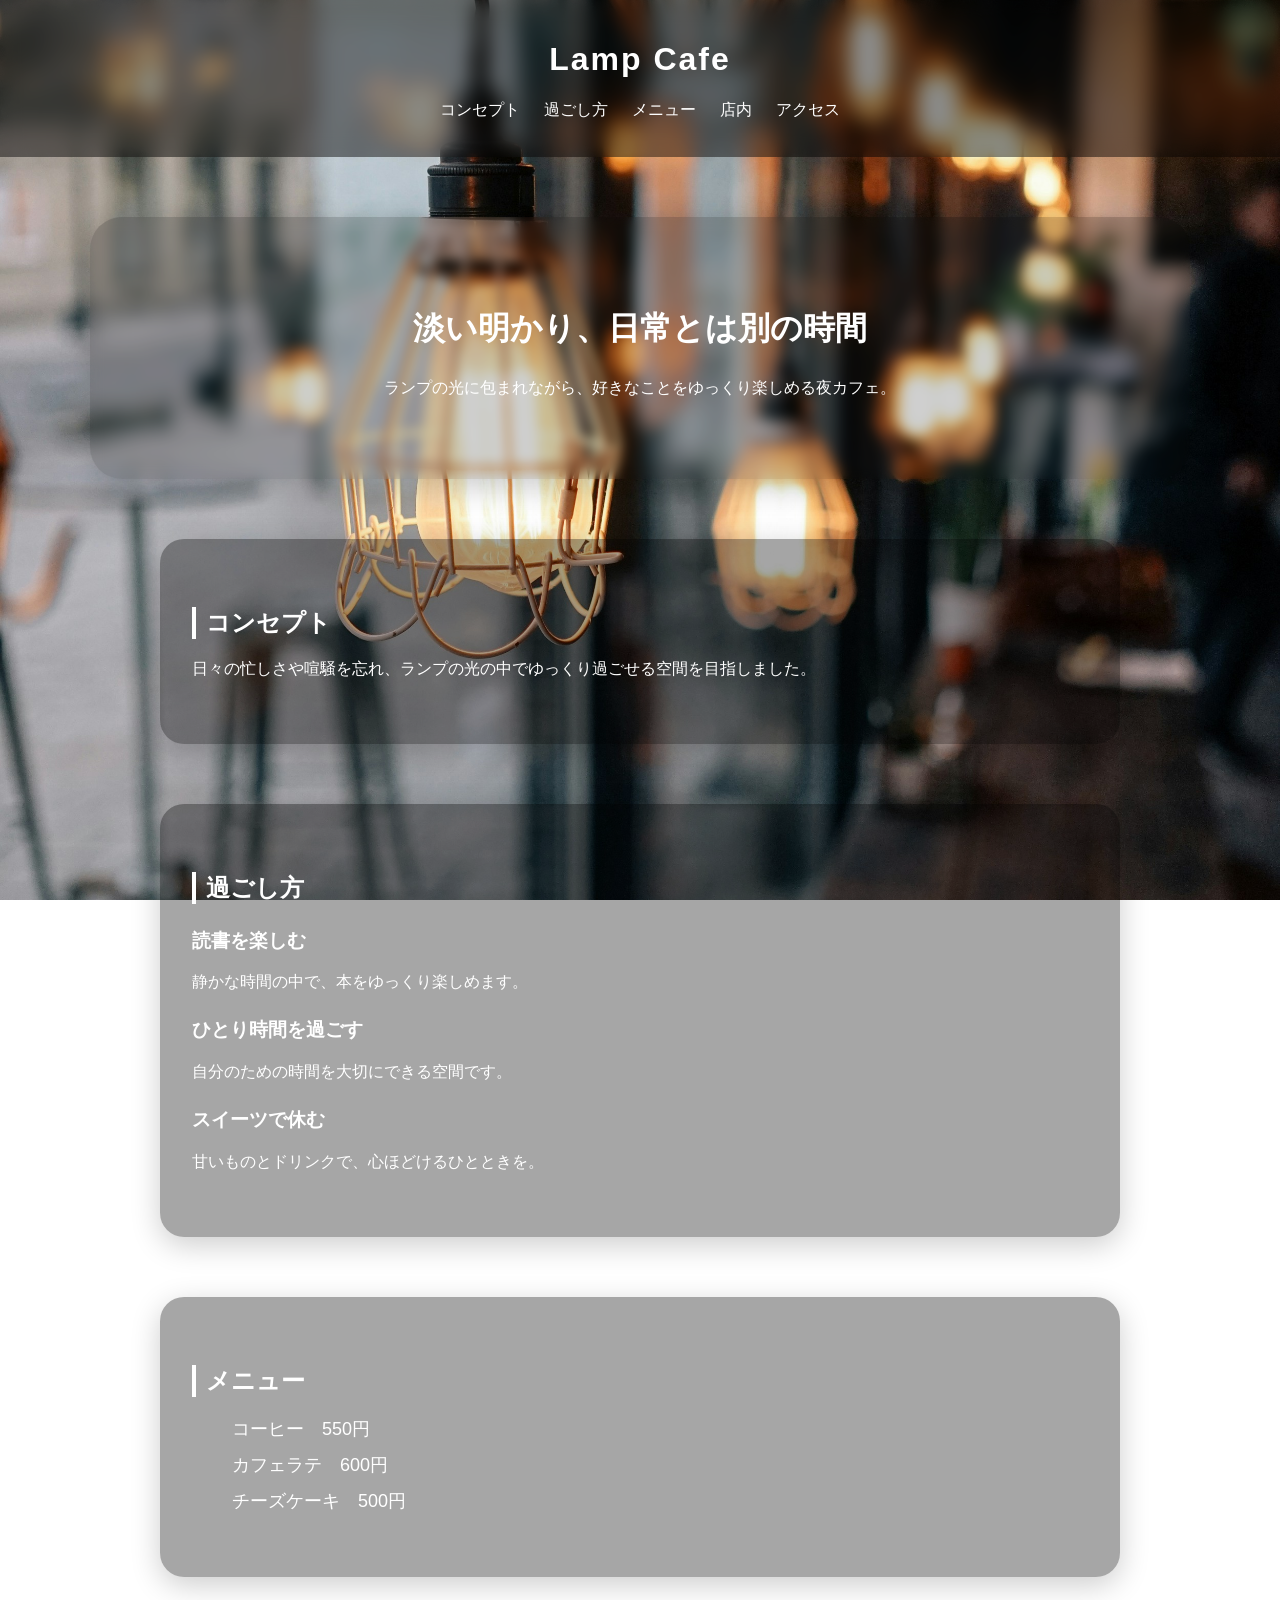
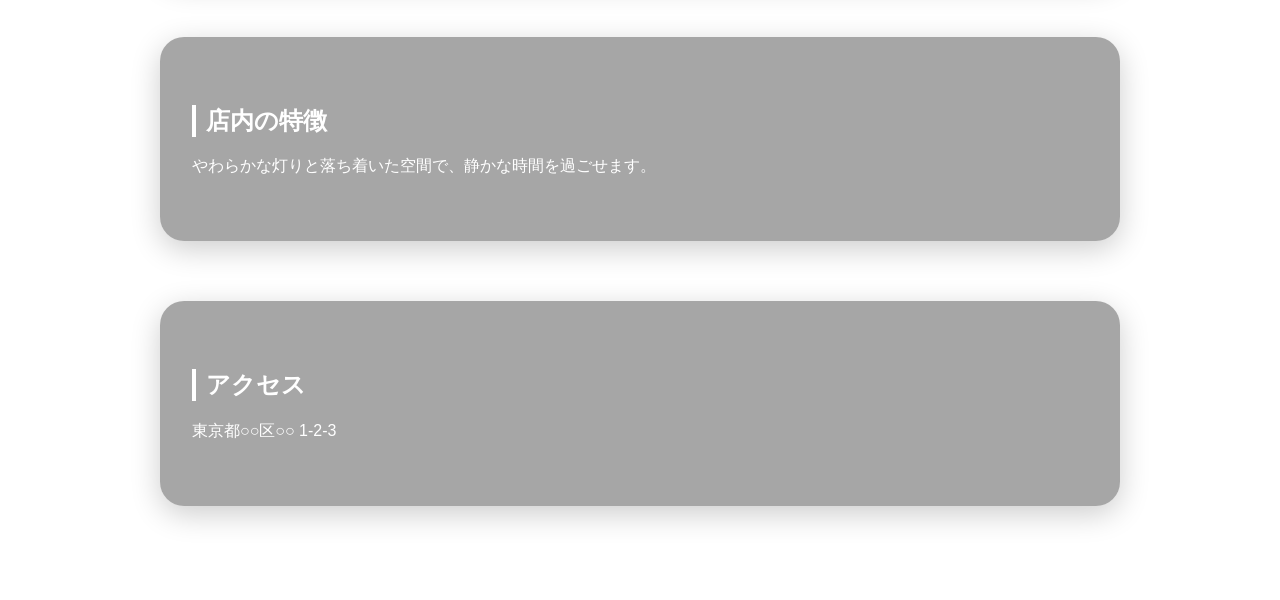
==== index.html @ d1d38e78 "Add files via upload" ====
<!DOCTYPE html>
<html lang="ja">
<head>
  <meta charset="UTF-8">
  <meta name="viewport" content="width=device-width, initial-scale=1.0">
  <title>Lamp Cafe</title>
  <link rel="stylesheet" href="style.css">
</head>
<body>

<header>
  <h1>Lamp Cafe</h1>

  <button class="menu-button" id="menu-button">☰</button>

  <nav id="nav">
    <ul>
      <li><a href="#concept">コンセプト</a></li>
      <li><a href="#scene">過ごし方</a></li>
      <li><a href="#menu">メニュー</a></li>
      <li><a href="#space">店内</a></li>
      <li><a href="#access">アクセス</a></li>
    </ul>
  </nav>
</header>

<main>

<section id="hero">
  <h2>淡い明かり、日常とは別の時間</h2>
  <p>ランプの光に包まれながら、好きなことをゆっくり楽しめる夜カフェ。</p>
</section>

<section id="concept" class="fade-in">
  <h2>コンセプト</h2>
  <p>
    日々の忙しさや喧騒を忘れ、ランプの光の中でゆっくり過ごせる空間を目指しました。
  </p>
</section>

<section id="scene" class="fade-in">
  <h2>過ごし方</h2>

  <h3>読書を楽しむ</h3>
  <p>静かな時間の中で、本をゆっくり楽しめます。</p>

  <h3>ひとり時間を過ごす</h3>
  <p>自分のための時間を大切にできる空間です。</p>

  <h3>スイーツで休む</h3>
  <p>甘いものとドリンクで、心ほどけるひとときを。</p>
</section>

<section id="menu" class="fade-in">
  <h2>メニュー</h2>
  <ul>
    <li>コーヒー　550円</li>
    <li>カフェラテ　600円</li>
    <li>チーズケーキ　500円</li>
  </ul>
</section>

<section id="space" class="fade-in">
  <h2>店内の特徴</h2>
  <p>やわらかな灯りと落ち着いた空間で、静かな時間を過ごせます。</p>
</section>

<section id="access" class="fade-in">
  <h2>アクセス</h2>
  <p>東京都○○区○○ 1-2-3</p>
</section>

</main>

<footer>
  <p>&copy; 2026 Lamp Cafe</p>
</footer>

<script src="script.js"></script>
</body>
</html>
---- style.css ----
body {
  margin: 0;
  font-family: sans-serif;
  color: white;

  background-image: url("images/cafe1.jpg");
  background-size: cover;
  background-position: center;
  background-attachment: fixed;
}

/* ===== ヘッダー ===== */
header {
  text-align: center;
  background: rgba(0,0,0,0.45); /* ←少し濃く */
  padding: 20px;
  position: relative;
  backdrop-filter: blur(10px);
}

header h1 {
  font-weight: 600;      /* ←追加 */
  letter-spacing: 2px;   /* ←追加 */
}

/* ===== ハンバーガー ===== */
.menu-button {
  display: none;
  position: absolute;
  right: 20px;
  top: 20px;
  font-size: 28px;
  background: none;
  border: none;
  color: white;
}

/* ===== ナビ ===== */
nav ul {
  display: flex;
  justify-content: center;
  gap: 24px;
  list-style: none;
  padding: 0;
}

nav a {
  color: white;
  text-decoration: none;
}

nav a:visited {
  color: white;
}

nav a:hover {
  border-bottom: 1px solid white;
}

/* ===== セクション ===== */
section {
  width: calc(100% - 80px);
  max-width: 960px;
  margin: 60px auto;
  padding: 48px 32px;
  background: rgba(0,0,0,0.35);
  border-radius: 24px;
  box-shadow: 0 8px 30px rgba(0,0,0,0.2);
  box-sizing: border-box;
}

/* ===== Hero ===== */
#hero {
  width: calc(100% - 60px);
  max-width: 1100px;
  padding: 64px 40px;
  background: rgba(0,0,0,0.18);
  border-radius: 32px;
  text-align: center;
  backdrop-filter: blur(6px);
}

#hero h2 {
  font-size: 32px;
  border-left: none;
  padding-left: 0;
}

#hero p {
  font-size: 16px;
}

/* ===== 見出し ===== */
h2 {
  border-left: 4px solid white;
  padding-left: 10px;
}

h3 {
  margin-top: 24px;
}

/* ===== メニュー ===== */
#menu li {
  margin-bottom: 12px;
  font-size: 18px;
  display: flex;
  justify-content: space-between;
}

/* ===== アニメーション ===== */
.fade-in {
  opacity: 0;
  transform: translateY(60px);
  transition: all 1s ease;
}

.fade-in.show {
  opacity: 1;
  transform: translateY(0);
}

/* ===== スマホ対応 ===== */
@media (max-width: 768px) {

  .menu-button {
    display: block;
  }

  nav {
    display: none;
  }

  nav.open {
    display: block;
  }

  nav ul {
    flex-direction: column;
    align-items: center;
  }

  section {
    width: calc(100% - 24px);
    padding: 32px 18px;
    margin: 24px auto;
    border-radius: 20px;
  }

  #hero {
    width: calc(100% - 24px);
    padding: 50px 20px;
  }
}
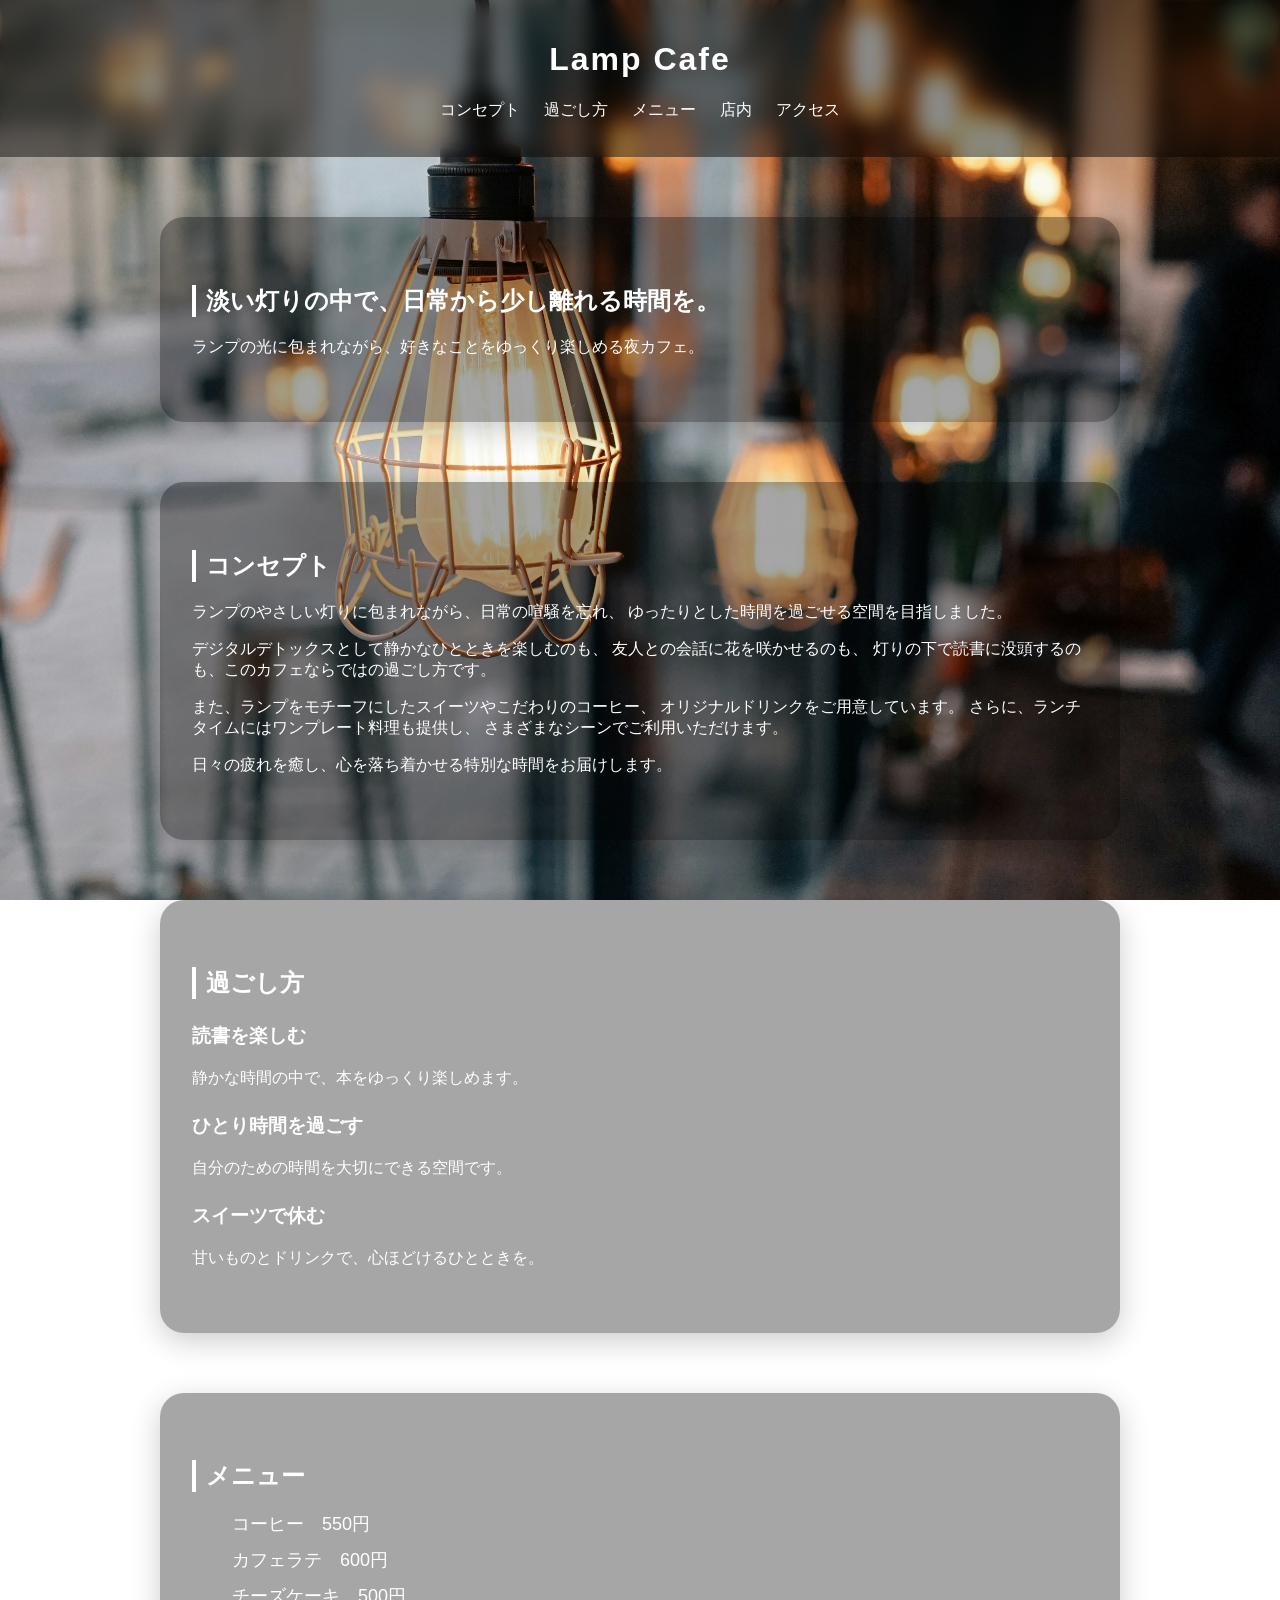
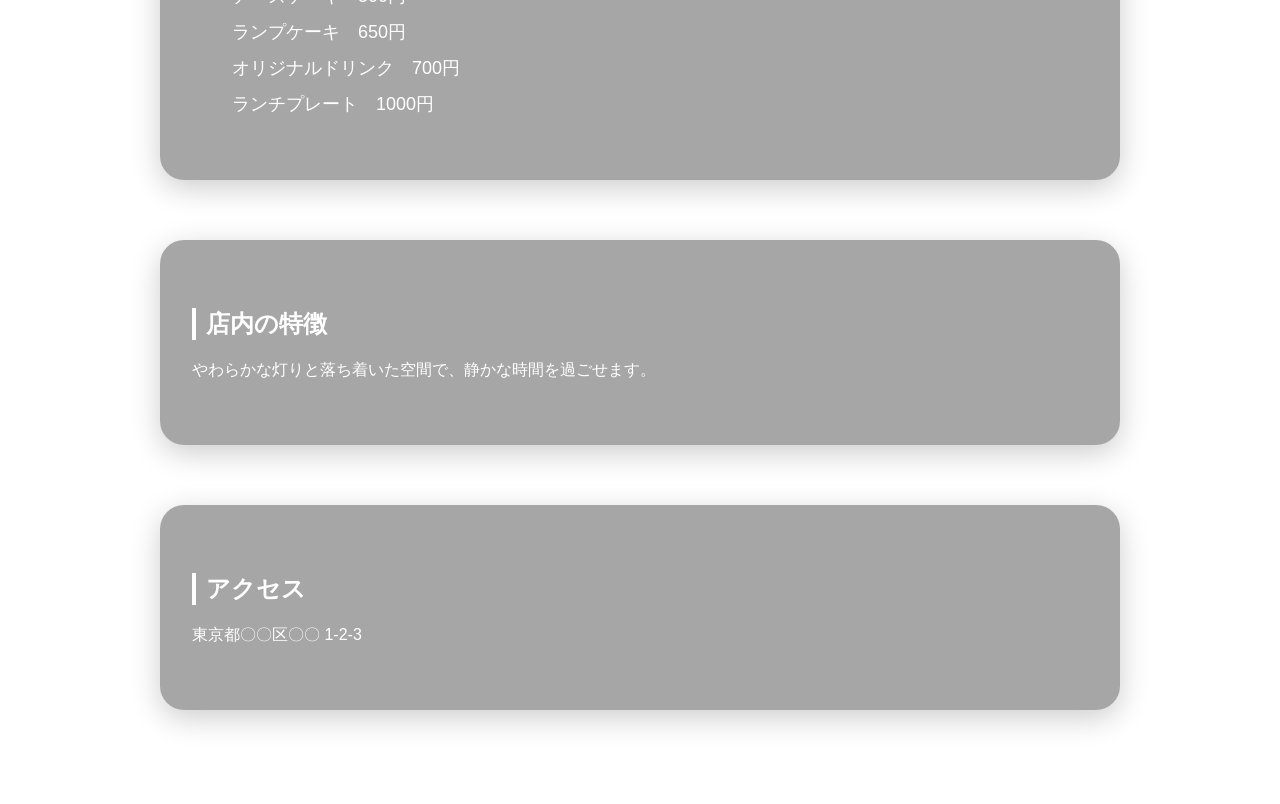
==== commit c8a14ba9: "Add files via upload" ====
--- a/index.html
+++ b/index.html
@@ -2,80 +2,119 @@
 <html lang="ja">
 <head>
   <meta charset="UTF-8">
+  <title>Lamp Cafe</title>
   <meta name="viewport" content="width=device-width, initial-scale=1.0">
-  <title>Lamp Cafe</title>
   <link rel="stylesheet" href="style.css">
 </head>
+
 <body>
 
 <header>
   <h1>Lamp Cafe</h1>
-
-  <button class="menu-button" id="menu-button">☰</button>
-
-  <nav id="nav">
+  <nav>
     <ul>
       <li><a href="#concept">コンセプト</a></li>
-      <li><a href="#scene">過ごし方</a></li>
+      <li><a href="#style">過ごし方</a></li>
       <li><a href="#menu">メニュー</a></li>
-      <li><a href="#space">店内</a></li>
+      <li><a href="#feature">店内</a></li>
       <li><a href="#access">アクセス</a></li>
     </ul>
   </nav>
 </header>
 
-<main>
-
-<section id="hero">
-  <h2>淡い明かり、日常とは別の時間</h2>
-  <p>ランプの光に包まれながら、好きなことをゆっくり楽しめる夜カフェ。</p>
+<!-- ヒーロー -->
+<section class="hero">
+  <div class="hero-text">
+    <h2>淡い灯りの中で、日常から少し離れる時間を。</h2>
+    <p>ランプの光に包まれながら、好きなことをゆっくり楽しめる夜カフェ。</p>
+  </div>
 </section>
 
-<section id="concept" class="fade-in">
-  <h2>コンセプト</h2>
-  <p>
-    日々の忙しさや喧騒を忘れ、ランプの光の中でゆっくり過ごせる空間を目指しました。
-  </p>
+<!-- コンセプト -->
+<section id="concept" class="section">
+  <div class="card">
+    <h2>コンセプト</h2>
+
+    <p>
+      ランプのやさしい灯りに包まれながら、日常の喧騒を忘れ、
+      ゆったりとした時間を過ごせる空間を目指しました。
+    </p>
+
+    <p>
+      デジタルデトックスとして静かなひとときを楽しむのも、
+      友人との会話に花を咲かせるのも、
+      灯りの下で読書に没頭するのも、このカフェならではの過ごし方です。
+    </p>
+
+    <p>
+      また、ランプをモチーフにしたスイーツやこだわりのコーヒー、
+      オリジナルドリンクをご用意しています。
+      さらに、ランチタイムにはワンプレート料理も提供し、
+      さまざまなシーンでご利用いただけます。
+    </p>
+
+    <p>
+      日々の疲れを癒し、心を落ち着かせる特別な時間をお届けします。
+    </p>
+
+  </div>
 </section>
 
-<section id="scene" class="fade-in">
-  <h2>過ごし方</h2>
+<!-- 過ごし方 -->
+<section id="style" class="section">
+  <div class="card">
+    <h2>過ごし方</h2>
 
-  <h3>読書を楽しむ</h3>
-  <p>静かな時間の中で、本をゆっくり楽しめます。</p>
+    <h3>読書を楽しむ</h3>
+    <p>静かな時間の中で、本をゆっくり楽しめます。</p>
 
-  <h3>ひとり時間を過ごす</h3>
-  <p>自分のための時間を大切にできる空間です。</p>
+    <h3>ひとり時間を過ごす</h3>
+    <p>自分のための時間を大切にできる空間です。</p>
 
-  <h3>スイーツで休む</h3>
-  <p>甘いものとドリンクで、心ほどけるひとときを。</p>
+    <h3>スイーツで休む</h3>
+    <p>甘いものとドリンクで、心ほどけるひとときを。</p>
+
+  </div>
 </section>
 
-<section id="menu" class="fade-in">
-  <h2>メニュー</h2>
-  <ul>
-    <li>コーヒー　550円</li>
-    <li>カフェラテ　600円</li>
-    <li>チーズケーキ　500円</li>
-  </ul>
+<!-- メニュー -->
+<section id="menu" class="section">
+  <div class="card">
+    <h2>メニュー</h2>
+    <ul>
+      <li>コーヒー　550円</li>
+      <li>カフェラテ　600円</li>
+      <li>チーズケーキ　500円</li>
+      <li>ランプケーキ　650円</li>
+      <li>オリジナルドリンク　700円</li>
+      <li>ランチプレート　1000円</li>
+    </ul>
+  </div>
 </section>
 
-<section id="space" class="fade-in">
-  <h2>店内の特徴</h2>
-  <p>やわらかな灯りと落ち着いた空間で、静かな時間を過ごせます。</p>
+<!-- 店内 -->
+<section id="feature" class="section">
+  <div class="card">
+    <h2>店内の特徴</h2>
+    <p>
+      やわらかな灯りと落ち着いた空間で、静かな時間を過ごせます。
+    </p>
+  </div>
 </section>
 
-<section id="access" class="fade-in">
-  <h2>アクセス</h2>
-  <p>東京都○○区○○ 1-2-3</p>
+<!-- アクセス -->
+<section id="access" class="section">
+  <div class="card">
+    <h2>アクセス</h2>
+    <p>東京都〇〇区〇〇 1-2-3</p>
+  </div>
 </section>
 
-</main>
-
 <footer>
-  <p>&copy; 2026 Lamp Cafe</p>
+  <p>© 2026 Lamp Cafe</p>
 </footer>
 
 <script src="script.js"></script>
+
 </body>
 </html>
